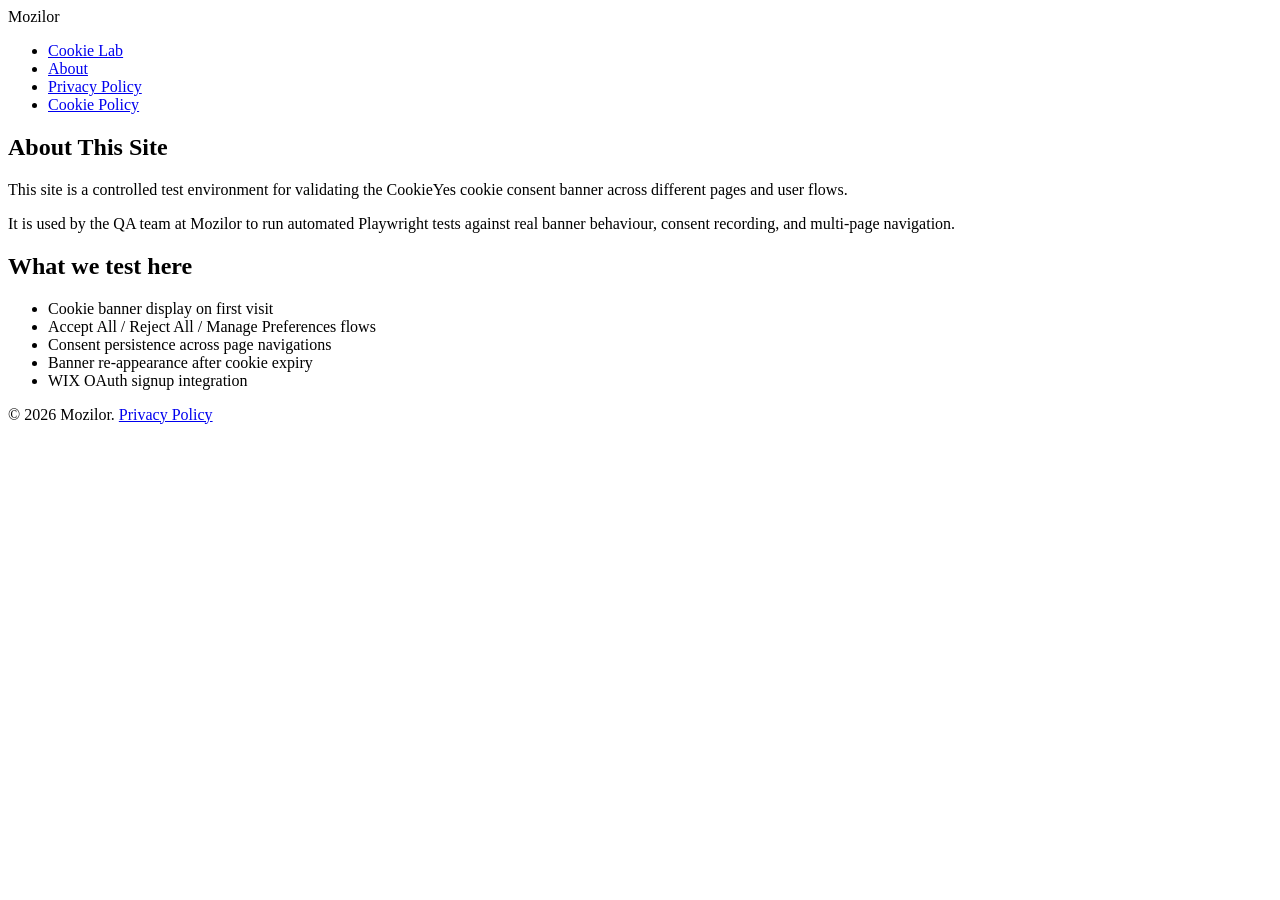
==== about.html @ 3b24c9ef "Link the Cookie Policy page from every nav Co-Authored-By: Claude Opus 5 (1M context) <noreply@anthr" ====
<!DOCTYPE html>
<html lang="en">
<head>
  <meta charset="UTF-8" />
  <meta name="viewport" content="width=device-width, initial-scale=1.0" />
  <title>About — Mozilor Test Site</title>
  <link rel="stylesheet" href="css/style.css" />
</head>
<body>
  <header>
    <nav>
      <span class="logo">Mozilor</span>
      <ul>
        <li><a href="index.html">Cookie Lab</a></li>
        <li><a href="about.html">About</a></li>
        <li><a href="privacy-policy.html">Privacy Policy</a></li>
        <li><a href="cookie-policy.html">Cookie Policy</a></li>
      </ul>
    </nav>
  </header>

  <main>
    <section class="page-content">
      <h1>About This Site</h1>
      <p>This site is a controlled test environment for validating the CookieYes cookie consent banner across different pages and user flows.</p>
      <p>It is used by the QA team at Mozilor to run automated Playwright tests against real banner behaviour, consent recording, and multi-page navigation.</p>

      <h2>What we test here</h2>
      <ul>
        <li>Cookie banner display on first visit</li>
        <li>Accept All / Reject All / Manage Preferences flows</li>
        <li>Consent persistence across page navigations</li>
        <li>Banner re-appearance after cookie expiry</li>
        <li>WIX OAuth signup integration</li>
      </ul>
    </section>
  </main>

  <footer>
    <p>&copy; 2026 Mozilor. <a href="privacy-policy.html">Privacy Policy</a></p>
  </footer>
</body>
</html>
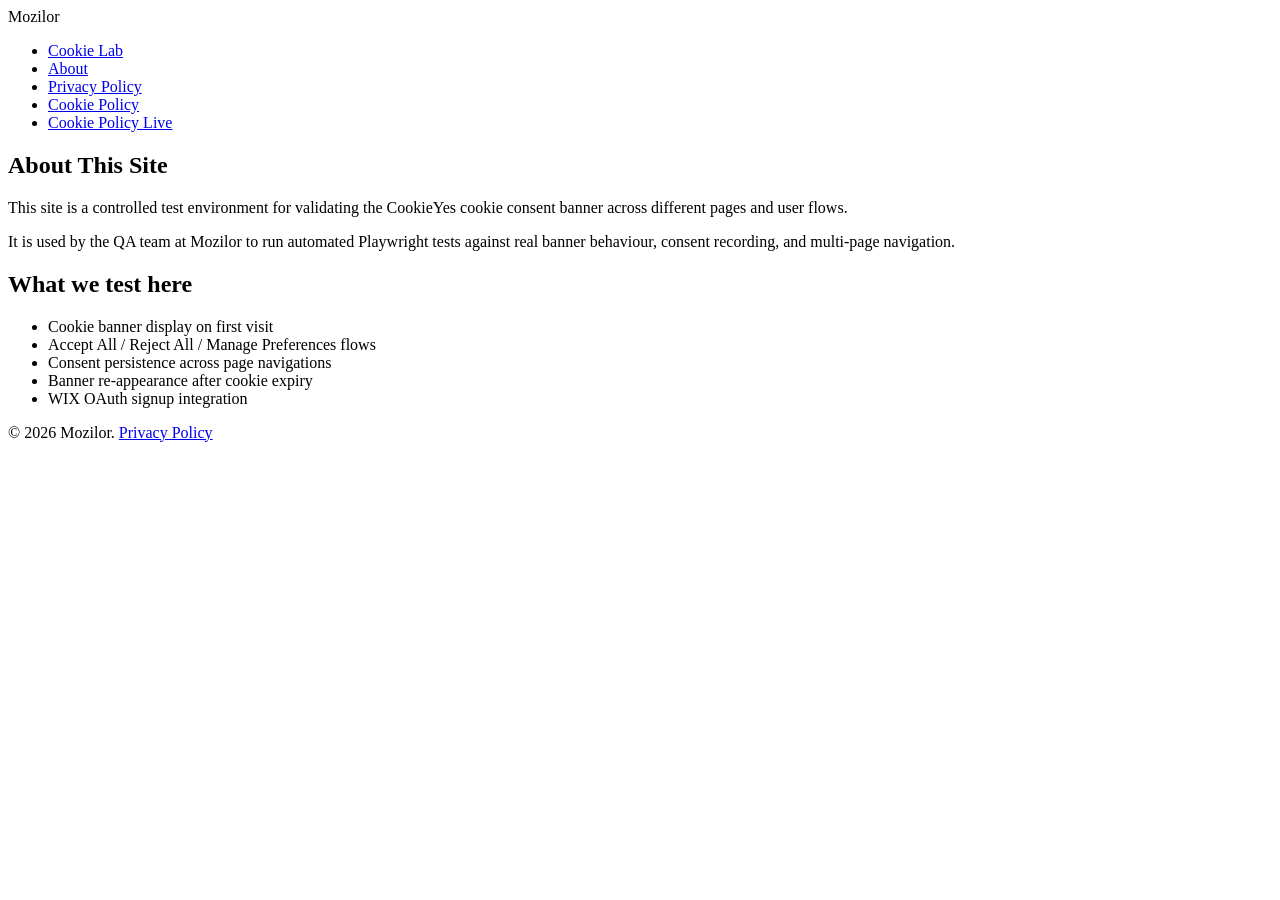
==== commit 19eb517b: "Add a live-CDN cookie policy page alongside the white-label one Co-Authored-By: Claude Opus 5 (1M co" ====
--- a/about.html
+++ b/about.html
@@ -15,6 +15,7 @@
         <li><a href="about.html">About</a></li>
         <li><a href="privacy-policy.html">Privacy Policy</a></li>
         <li><a href="cookie-policy.html">Cookie Policy</a></li>
+        <li><a href="cookie-policy-Live.html">Cookie Policy Live</a></li>
       </ul>
     </nav>
   </header>
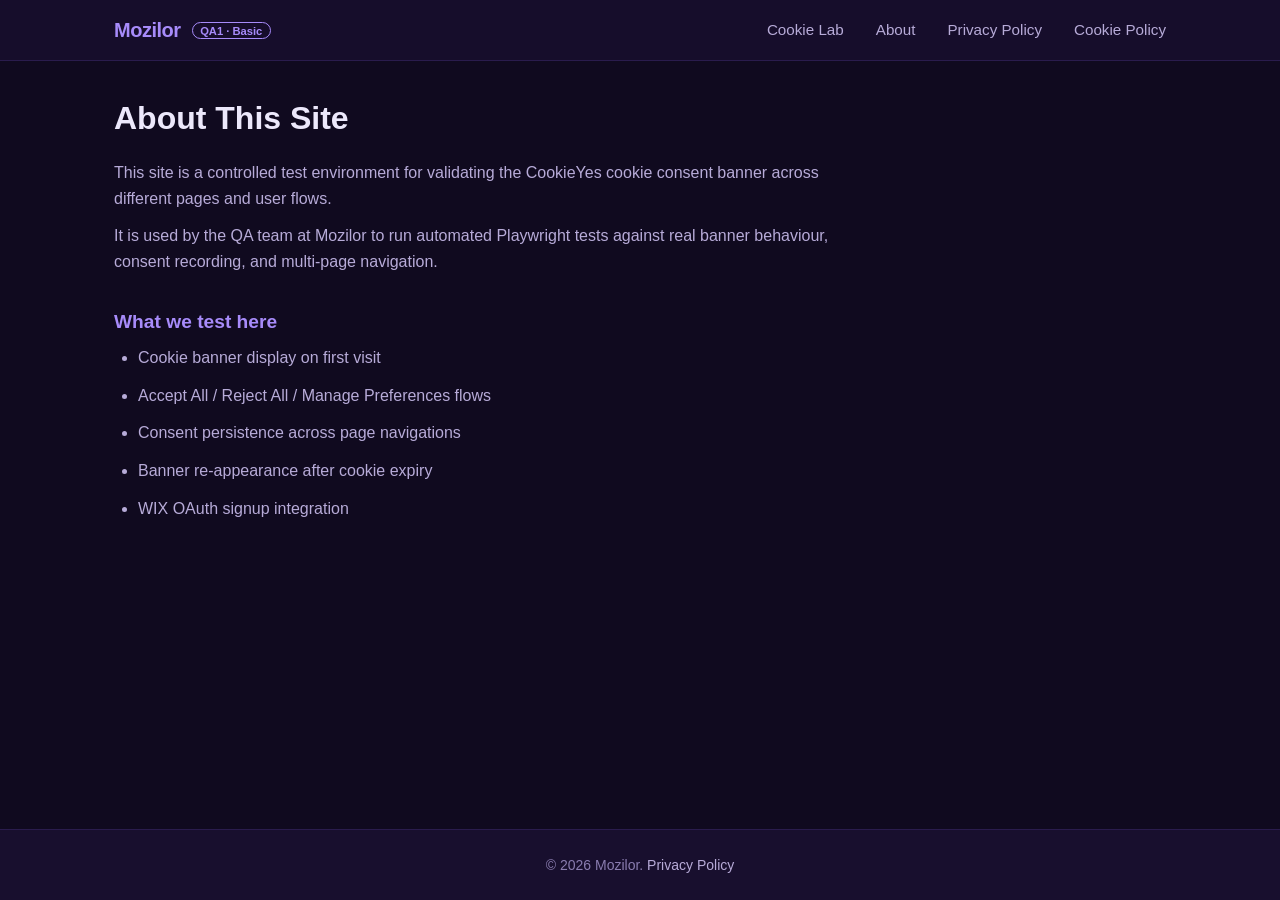
==== commit 4dc6e93c: "Repoint the site at the QA1 Basic-plan account Load the QA1 banner on every page, including privacy " ====
--- a/about.html
+++ b/about.html
@@ -1,21 +1,23 @@
 <!DOCTYPE html>
 <html lang="en">
 <head>
+  <!-- Start cookieyes banner -->
+  <script id="cookieyes" type="text/javascript" src="https://cdn-mojoview.uk/client_data/3ff46f3c60ae20a91dd55a0cce554982/script.js"></script>
+  <!-- End cookieyes banner -->
   <meta charset="UTF-8" />
   <meta name="viewport" content="width=device-width, initial-scale=1.0" />
-  <title>About — Mozilor Test Site</title>
+  <title>About — Mozilor QA1 Basic</title>
   <link rel="stylesheet" href="css/style.css" />
 </head>
 <body>
   <header>
     <nav>
-      <span class="logo">Mozilor</span>
+      <span class="logo">Mozilor <span class="env-tag">QA1 · Basic</span></span>
       <ul>
         <li><a href="index.html">Cookie Lab</a></li>
         <li><a href="about.html">About</a></li>
         <li><a href="privacy-policy.html">Privacy Policy</a></li>
         <li><a href="cookie-policy.html">Cookie Policy</a></li>
-        <li><a href="cookie-policy-Live.html">Cookie Policy Live</a></li>
       </ul>
     </nav>
   </header>
--- a/css/style.css
+++ b/css/style.css
@@ -0,0 +1,253 @@
+:root {
+  /* Deep violet palette */
+  --bg: #100a1f;
+  --bg-elev: #180f2e;
+  --surface: #1e1338;
+  --surface-2: #251845;
+  --border: #33235c;
+  --border-soft: #2a1c4d;
+
+  --violet: #a78bfa;
+  --violet-strong: #8b5cf6;
+  --violet-deep: #6d28d9;
+  --violet-soft: #c4b5fd;
+
+  --text: #ece8fb;
+  --text-dim: #b7abd8;
+  --text-faint: #8a7db0;
+
+  --ok: #34d399;
+  --bad: #fb7185;
+}
+
+*, *::before, *::after {
+  box-sizing: border-box;
+  margin: 0;
+  padding: 0;
+}
+
+body {
+  font-family: -apple-system, BlinkMacSystemFont, "Segoe UI", Roboto, sans-serif;
+  color: var(--text);
+  background: var(--bg);
+  line-height: 1.6;
+  display: flex;
+  flex-direction: column;
+  min-height: 100vh;
+}
+
+/* ── Header / Nav ── */
+header {
+  background: rgba(24, 15, 46, 0.85);
+  backdrop-filter: blur(10px);
+  border-bottom: 1px solid var(--border-soft);
+  position: sticky;
+  top: 0;
+  z-index: 100;
+}
+
+nav {
+  max-width: 1100px;
+  margin: 0 auto;
+  padding: 0 1.5rem;
+  height: 60px;
+  display: flex;
+  align-items: center;
+  justify-content: space-between;
+}
+
+.logo {
+  font-size: 1.25rem;
+  font-weight: 700;
+  color: var(--violet);
+  letter-spacing: -0.5px;
+}
+
+nav ul {
+  list-style: none;
+  display: flex;
+  gap: 2rem;
+}
+
+nav a {
+  text-decoration: none;
+  color: var(--text-dim);
+  font-size: 0.95rem;
+  transition: color 0.2s;
+}
+
+nav a:hover {
+  color: var(--violet-soft);
+}
+
+/* ── Main ── */
+main {
+  flex: 1;
+  max-width: 1100px;
+  margin: 0 auto;
+  padding: 2rem 1.5rem;
+  width: 100%;
+}
+
+/* ── Hero ── */
+.hero {
+  text-align: center;
+  padding: 4rem 1rem;
+}
+
+.hero h1 {
+  font-size: 2.25rem;
+  font-weight: 800;
+  color: var(--text);
+  margin-bottom: 1rem;
+}
+
+.hero p {
+  font-size: 1.1rem;
+  color: var(--text-dim);
+  max-width: 560px;
+  margin: 0 auto 2rem;
+}
+
+.btn {
+  display: inline-block;
+  background: var(--violet-strong);
+  color: #fff;
+  padding: 0.75rem 2rem;
+  border-radius: 6px;
+  text-decoration: none;
+  font-weight: 600;
+  transition: background 0.2s, box-shadow 0.2s;
+  box-shadow: 0 10px 24px -14px rgba(139, 92, 246, 0.9);
+}
+
+.btn:hover {
+  background: #7c3aed;
+  box-shadow: 0 12px 28px -12px rgba(139, 92, 246, 1);
+}
+
+/* ── Cards ── */
+.cards {
+  display: grid;
+  grid-template-columns: repeat(auto-fit, minmax(280px, 1fr));
+  gap: 1.5rem;
+  padding-top: 2rem;
+}
+
+.card {
+  background: var(--surface);
+  border: 1px solid var(--border);
+  border-radius: 10px;
+  padding: 1.75rem;
+}
+
+.card h2 {
+  font-size: 1.1rem;
+  font-weight: 700;
+  margin-bottom: 0.75rem;
+  color: var(--violet);
+}
+
+.card p {
+  color: var(--text-dim);
+  font-size: 0.95rem;
+}
+
+/* ── Page content (about / privacy) ── */
+.page-content {
+  max-width: 720px;
+}
+
+.page-content h1 {
+  font-size: 2rem;
+  font-weight: 800;
+  margin-bottom: 1rem;
+}
+
+.page-content h2 {
+  font-size: 1.2rem;
+  font-weight: 700;
+  margin: 2rem 0 0.5rem;
+  color: var(--violet);
+}
+
+.page-content p,
+.page-content li {
+  color: var(--text-dim);
+  margin-bottom: 0.75rem;
+}
+
+.page-content strong {
+  color: var(--text);
+}
+
+.page-content ul {
+  padding-left: 1.5rem;
+}
+
+.page-content a {
+  color: var(--violet-soft);
+}
+
+/* ── Footer ── */
+footer {
+  text-align: center;
+  padding: 1.5rem;
+  font-size: 0.875rem;
+  color: var(--text-faint);
+  border-top: 1px solid var(--border-soft);
+  background: var(--bg-elev);
+}
+
+footer a {
+  color: var(--text-dim);
+  text-decoration: none;
+}
+
+footer a:hover {
+  color: var(--violet-soft);
+}
+
+/* ── Responsive ── */
+
+/* Tablet */
+@media (max-width: 768px) {
+  nav { padding: 0 1rem; gap: 1rem; }
+  nav ul { gap: 1.25rem; }
+  .hero { padding: 3rem 1rem; }
+  .hero h1 { font-size: 2rem; }
+  main { padding: 1.75rem 1rem; }
+}
+
+/* Mobile */
+@media (max-width: 560px) {
+  nav {
+    flex-direction: column;
+    height: auto;
+    padding: 0.75rem 1rem;
+    gap: 0.6rem;
+  }
+  nav ul {
+    flex-wrap: wrap;
+    justify-content: center;
+    gap: 0.5rem 1.1rem;
+  }
+  .hero { padding: 2.5rem 0.5rem; }
+  .hero h1 { font-size: 1.65rem; }
+  .hero p { font-size: 1rem; }
+  .btn { padding: 0.7rem 1.5rem; }
+  .cards { gap: 1rem; }
+  .card { padding: 1.35rem; }
+  .page-content h1 { font-size: 1.6rem; }
+}
+
+.env-tag {
+  margin-left: 0.4rem;
+  padding: 0.1rem 0.45rem;
+  border: 1px solid var(--violet);
+  border-radius: 999px;
+  font-size: 0.7rem;
+  font-weight: 600;
+  letter-spacing: 0;
+  vertical-align: middle;
+}
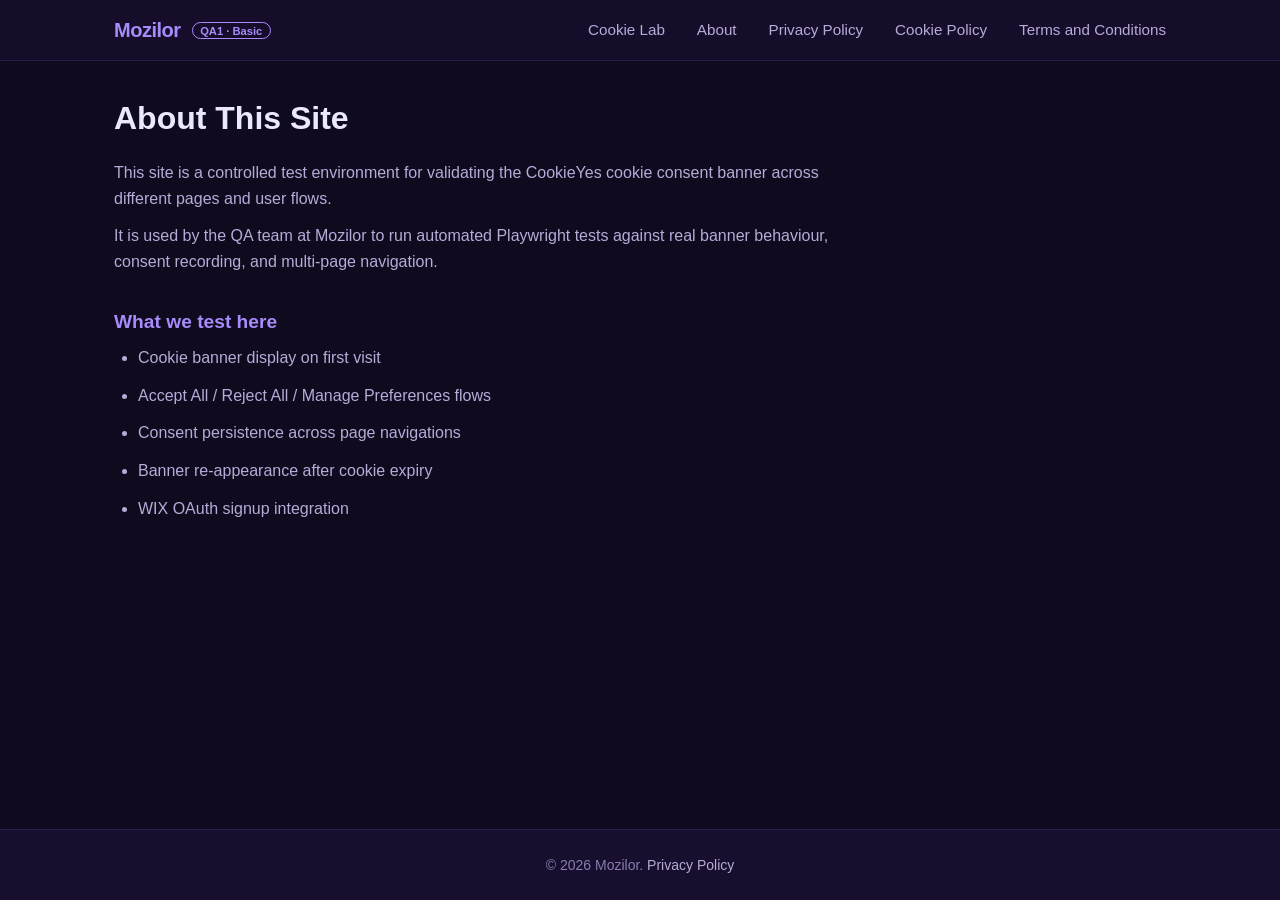
==== commit 324c9d10: "Add a blank Terms and Conditions page Link it from every nav and load the QA1 Basic banner on it.  C" ====
--- a/about.html
+++ b/about.html
@@ -18,6 +18,7 @@
         <li><a href="about.html">About</a></li>
         <li><a href="privacy-policy.html">Privacy Policy</a></li>
         <li><a href="cookie-policy.html">Cookie Policy</a></li>
+        <li><a href="terms-and-conditions.html">Terms and Conditions</a></li>
       </ul>
     </nav>
   </header>
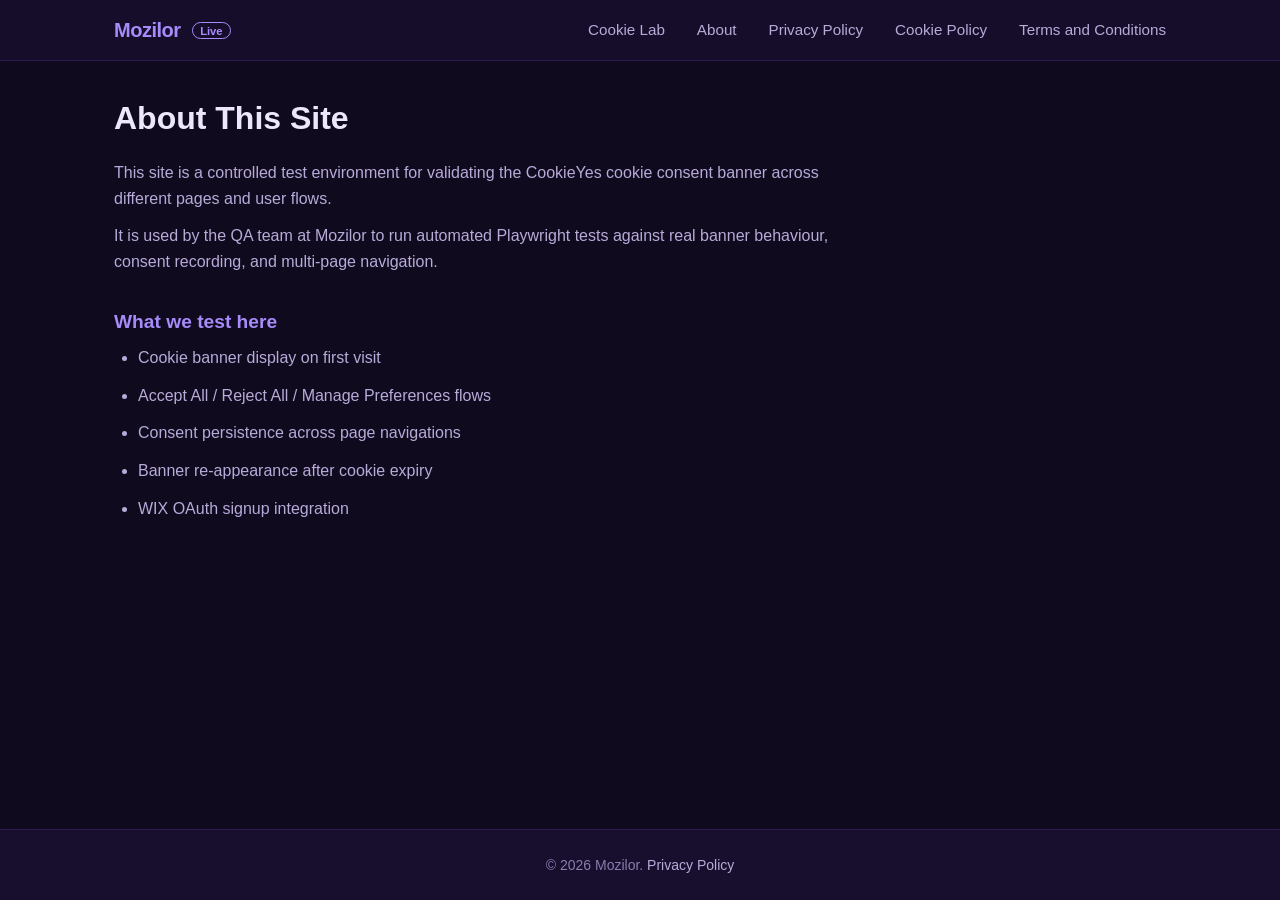
==== commit 86fc2b67: "Switch the pages to Live and load the Live banner on the home page Co-Authored-By: Claude Opus 5.5 <" ====
--- a/about.html
+++ b/about.html
@@ -1,18 +1,15 @@
 <!DOCTYPE html>
 <html lang="en">
 <head>
-  <!-- Start cookieyes banner -->
-  <script id="cookieyes" type="text/javascript" src="https://cdn-mojoview.uk/client_data/3ff46f3c60ae20a91dd55a0cce554982/script.js"></script>
-  <!-- End cookieyes banner -->
   <meta charset="UTF-8" />
   <meta name="viewport" content="width=device-width, initial-scale=1.0" />
-  <title>About — Mozilor QA1 Basic</title>
+  <title>About — Mozilor Live</title>
   <link rel="stylesheet" href="css/style.css" />
 </head>
 <body>
   <header>
     <nav>
-      <span class="logo">Mozilor <span class="env-tag">QA1 · Basic</span></span>
+      <span class="logo">Mozilor <span class="env-tag">Live</span></span>
       <ul>
         <li><a href="index.html">Cookie Lab</a></li>
         <li><a href="about.html">About</a></li>
